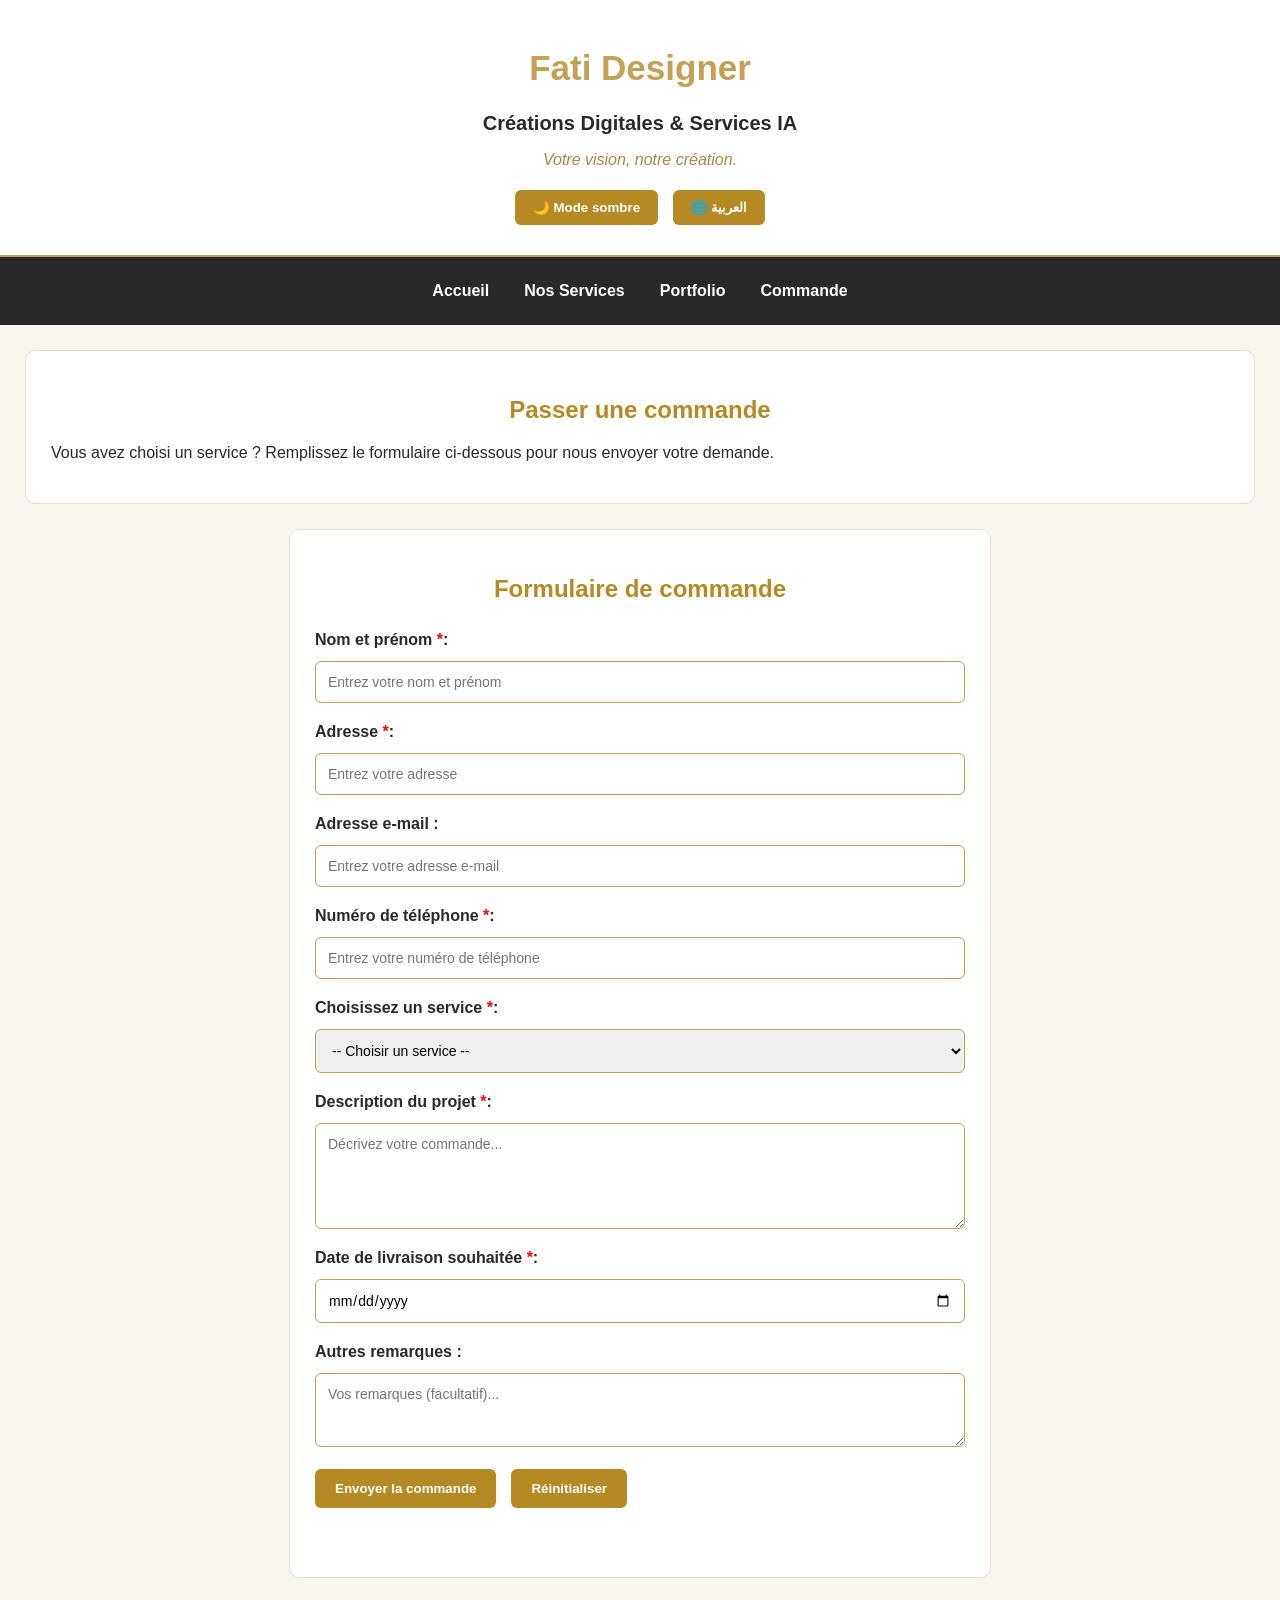
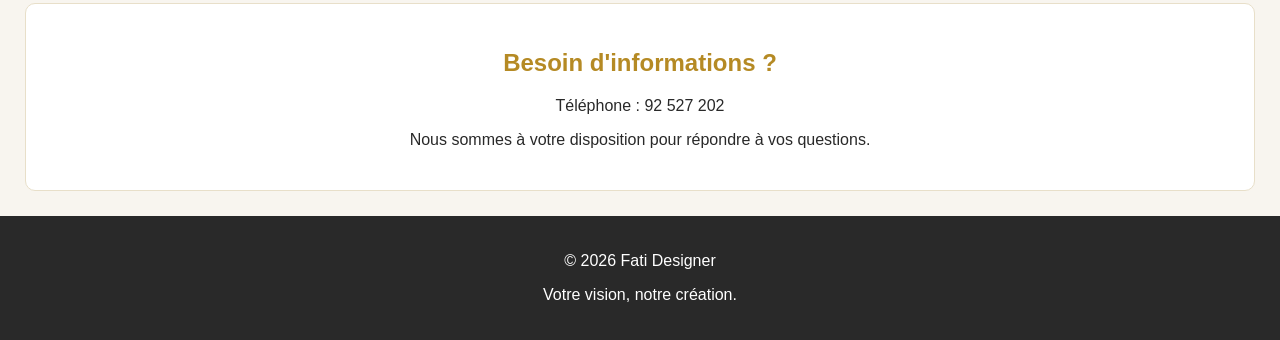
==== commande.html @ 5aef0434 "initial commit Fati Designer" ====
<!DOCTYPE html>
<html lang="fr">
<head>
    <meta charset="UTF-8">
    <meta name="viewport" content="width=device-width, initial-scale=1.0">
    <title>Fati Designer - Commande</title>
    <link rel="stylesheet" href="css/commande.css">
    <script src="jss/commande.js" defer></script>
</head>
<body>
    <!-- header -->
    <header>
        <h1>Fati Designer</h1>
        <h2>Créations Digitales & Services IA</h2>
        <p>Votre vision, notre création.</p>
        <div class="options">
       <button type="button" id="modeBtn">🌙 Mode sombre</button>
       <button type="button" id="langBtn">🌐 العربية</button>
</div>
    </header>
    <!-- menu de navigation-->
    <nav>
        <ul>
            <li><a href="page1.html">Accueil</a></li>
            <li><a href="services.html">Nos Services</a></li>
            <li><a href="portfolio.html">Portfolio</a></li>
            <li><a href="commande.html">Commande</a></li>
        </ul>
    </nav>
    <!-- contenu principal -->
    <main>
        <section id="bienvenue">
            <h2>Passer une commande</h2>
            <p>
                Vous avez choisi un service ?
                Remplissez le formulaire ci-dessous pour nous envoyer votre demande.
            </p>
        </section>
        <!-- formulaire  -->
        <section id="commande">
            <h2>Formulaire de commande</h2>
            <form id="formCommande">
                <!-- non et prenom -->
                <label for="nom">Nom et prénom <span class="obligatoire">*</span>: </label>
                <input type="text" id="nom" name="nom"
                placeholder="Entrez votre nom et prénom" required>
                <!-- adress -->
                <label for="adresse">Adresse <span class="obligatoire">*</span>:</label>
                <input type="text" id="adresse" name="adresse"
                placeholder="Entrez votre adresse" required>
                <!-- email -->
               <label for="email">Adresse e-mail :</label>
               <input type="email" id="email" name="email"placeholder="Entrez votre adresse e-mail" required>

    <!-- tel -->
    <label for="telephone">Numéro de téléphone <span class="obligatoire">*</span>:</label>
    <input type="tel" id="telephone" name="telephone"placeholder="Entrez votre numéro de téléphone" required>
    <!--choix des services -->
    <label for="service">Choisissez un service <span class="obligatoire">*</span>:</label>
    <select id="service" name="service" required>
        <option value="">-- Choisir un service --</option>
        <option value="CV Professionnel">CV Professionnel</option>
        <option value="Logo & Branding">Logo & Branding</option>
        <option value="Affiches & Flyers">Affiches & Flyers</option>
        <option value="Certificats & Diplômes">Certificats & Diplômes</option>
        <option value="Aide aux devoirs & projets">Aide aux devoirs & projets</option>
        <option value="Cartes de visite">Cartes de visite</option>
        <option value="Stickers personnalisés">Stickers personnalisés</option>
        <option value="Rapports & Mémoires">Rapports & Mémoires</option>
        <option value="Présentations PowerPoint">Présentations PowerPoint</option>
        <option value="Invitations spéciales">Invitations spéciales</option>
    </select>
    <!-- description -->
    <label for="description">Description du projet <span class="obligatoire">*</span>:</label>
    <textarea id="description" name="description"
        rows="5" placeholder="Décrivez votre commande..." required></textarea>
    <!-- date -->
    <label for="date">Date de livraison souhaitée <span class="obligatoire">*</span>:</label>
    <input type="date" id="date" name="date" required>
    <!-- notes -->
    <label for="notes">Autres remarques :</label>
    <textarea id="notes" name="notes"
        rows="3" placeholder="Vos remarques (facultatif)..."></textarea>
    <!-- btn -->
    <div class="boutons">
        <button type="submit">Envoyer la commande</button>
        <button type="reset">Réinitialiser</button>
    </div>
    <p id="message"></p>
    </form> 
      </section>
        <!-- contact -->
        <section id="contact">
            <h2>Besoin d'informations ?</h2>
            <p>Téléphone : 92 527 202</p>
            <p>Nous sommes à votre disposition pour répondre à vos questions.</p>
        </section>
    </main>
    <!-- footer -->
    <footer>
        <p>© 2026 Fati Designer</p>
        <p>Votre vision, notre création.</p>
    </footer>
</body>
</html>
---- css/commande.css ----
/* general */
body {
    background-color: #F8F5EF;
    color: #292929;
    font-family: Arial, sans-serif;
    margin: 0;
}
/* header */
header {
    background-color: white;
    text-align: center;
    padding: 25px;
    border-bottom: 2px solid #C6A052;
}
header h1 {
    color: #C6A052;
    font-size: 35px;
}
header h2 {
    color: #292929;
    font-size: 20px;
}
header p {
    color: #A88743;
    font-style: italic;
}
/* navigation*/
nav {
    background-color: #292929;
    padding: 15px;
}
nav ul {
    list-style-type: none;
    display: flex;
    justify-content: center;
    gap: 35px;
    margin: 0;
    padding: 10px;
}
nav ul li a {
    color: white;
    text-decoration: none;
    font-weight: bold;
}
nav ul li a:hover {
    color: #D6B65D;
    text-decoration: underline;
}
/* sections */
section {
    background-color: white;
    margin: 25px;
    padding: 25px;
    border: 1px solid #E8DFC9;
    border-radius: 10px;
}
section h2 {
    color: #B58A24;
    text-align: center;
}
/* formulaire*/
#commande {
    max-width: 650px;
    margin: 25px auto;
}
form {
    display: flex;
    flex-direction: column;
    gap: 12px;
}
form label {
    font-weight: bold;
    color: #292929;
}
form input,
form select,
form textarea {
    padding: 12px;
    border: 1px solid #C6A052;
    border-radius: 6px;
    font-family: Arial, sans-serif;
    font-size: 14px;
}
form input:focus,
form select:focus,
form textarea:focus {
    outline: none;
    border: 2px solid #B58A24;
}
form textarea {
    resize: vertical;
}
/* btns */
.boutons {
    display: flex;
    gap: 15px;
    margin-top: 10px;
}
.boutons button {
    background-color: #B58A24;
    color: white;
    padding: 12px 20px;
    border: none;
    border-radius: 6px;
    cursor: pointer;
    font-weight: bold;
}
.boutons button:hover {
    background-color: #292929;
    color: #D6B65D;
}
/* msg */
#message {
    color: #B58A24;
    text-align: center;
    font-weight: bold;
}
/* contact */
#contact {
    text-align: center;
}
/* footer*/
footer {
    background-color: #292929;
    color: white;
    text-align: center;
    padding: 20px;
}

/* CHAMPS OBLIGATOIRES */
form input,
form select,
form textarea {
    width: 100%;
    box-sizing: border-box;
}
/* formulaire */
form label {
    margin-top: 8px;
}
/* champs obligatoire */
form input:focus,
form select:focus,
form textarea:focus {
    outline: none;
    border: 2px solid #B58A24;
}
/* etoile de champs obligatoire */
.obligatoire {
    color: red;
    font-weight: bold;
}
/* boutons mode et langue */
.options {
    text-align: center;
    margin-top: 15px;
}
.options button {
    background-color: #B58A24;
    color: white;
    border: none;
    padding: 10px 18px;
    margin: 5px;
    border-radius: 6px;
    cursor: pointer;
    font-weight: bold;
}
.options button:hover {
    background-color: #292929;
    color: #D6B65D;
}
/* mode sombre */
body.dark {
    background-color: #1E1E1E;
    color: white;
}
body.dark header {
    background-color: #292929;
}
body.dark header h2 {
    color: white;
}

body.dark section {
    background-color: #333333;
    border-color: #B58A24;
    color: white;
}
body.dark section h2 {
    color: #D6B65D;
}
body.dark form label {
    color: white;
}
body.dark form input,
body.dark form select,
body.dark form textarea {
    background-color: #444444;
    color: white;
    border-color: #B58A24;
}
body.dark #contact p {
    color: white;
}
body.dark footer {
    background-color: #111111;
}
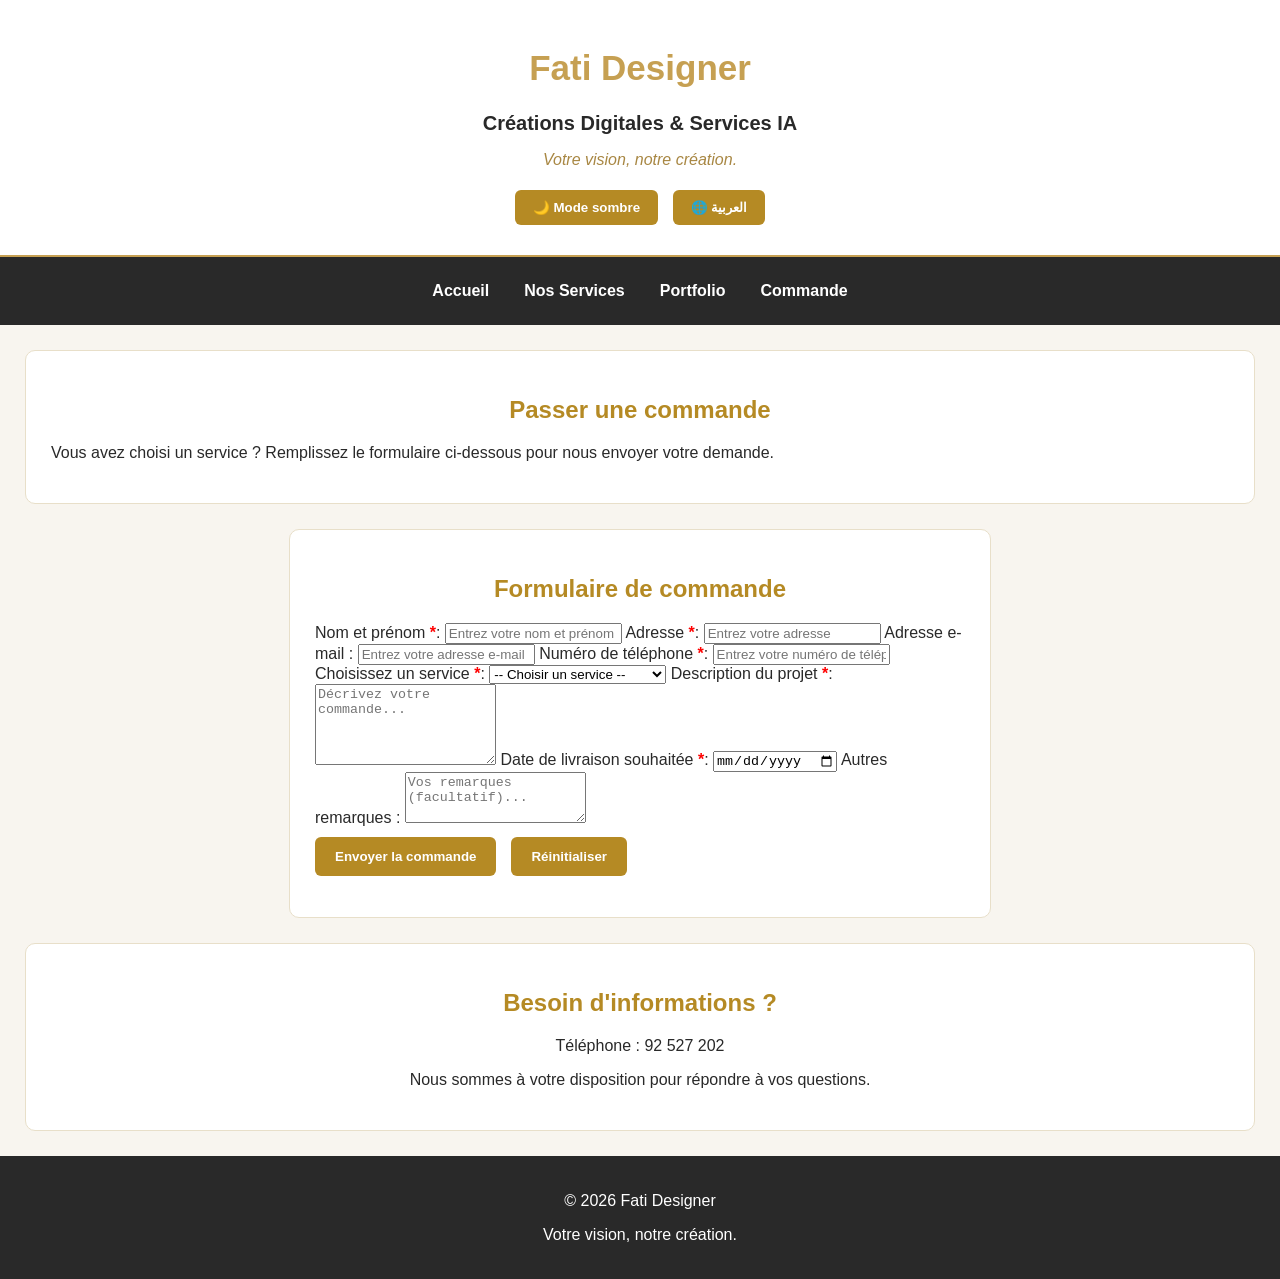
==== commit 75697f0a: "update commande and services" ====
--- a/commande.html
+++ b/commande.html
@@ -21,7 +21,7 @@
     <!-- menu de navigation-->
     <nav>
         <ul>
-            <li><a href="page1.html">Accueil</a></li>
+            <li><a href="index.html">Accueil</a></li>
             <li><a href="services.html">Nos Services</a></li>
             <li><a href="portfolio.html">Portfolio</a></li>
             <li><a href="commande.html">Commande</a></li>
@@ -39,7 +39,7 @@
         <!-- formulaire  -->
         <section id="commande">
             <h2>Formulaire de commande</h2>
-            <form id="formCommande">
+            <form id="formCommande" method="POST"></form>
                 <!-- non et prenom -->
                 <label for="nom">Nom et prénom <span class="obligatoire">*</span>: </label>
                 <input type="text" id="nom" name="nom"
